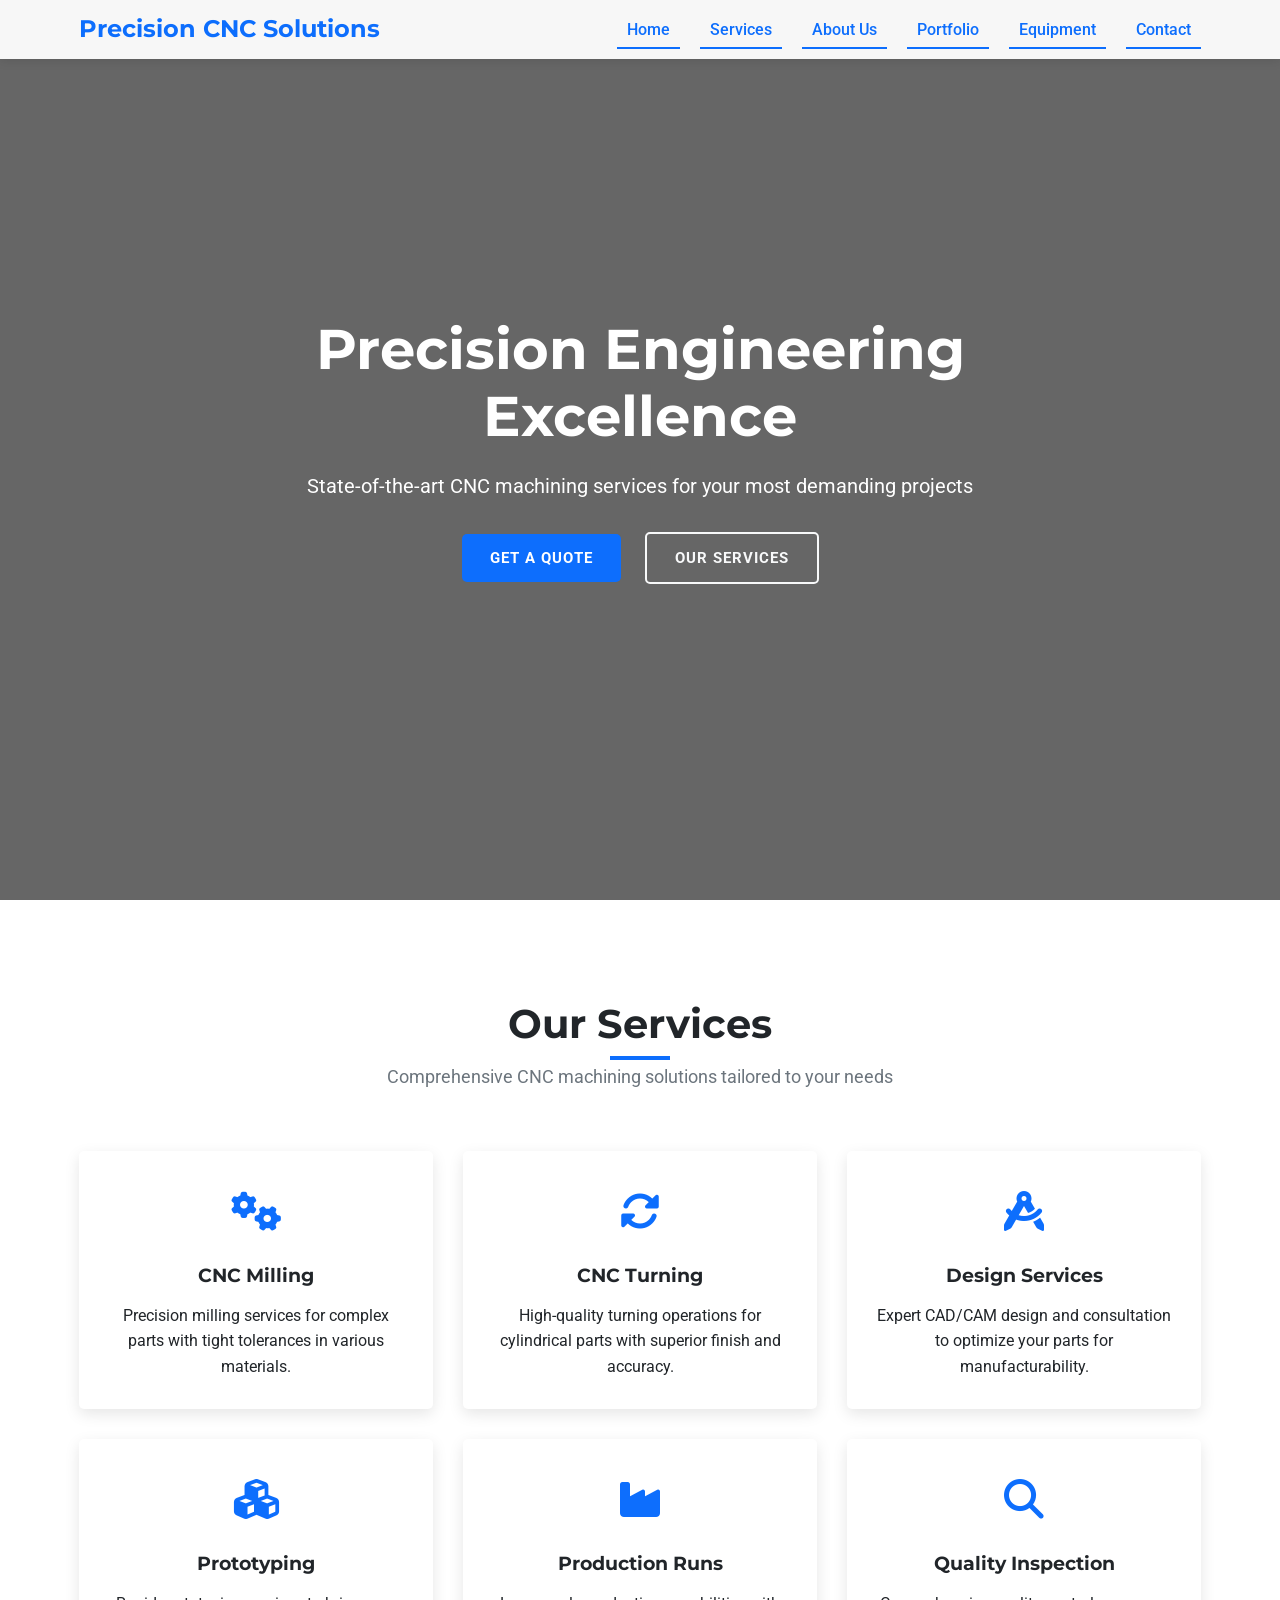
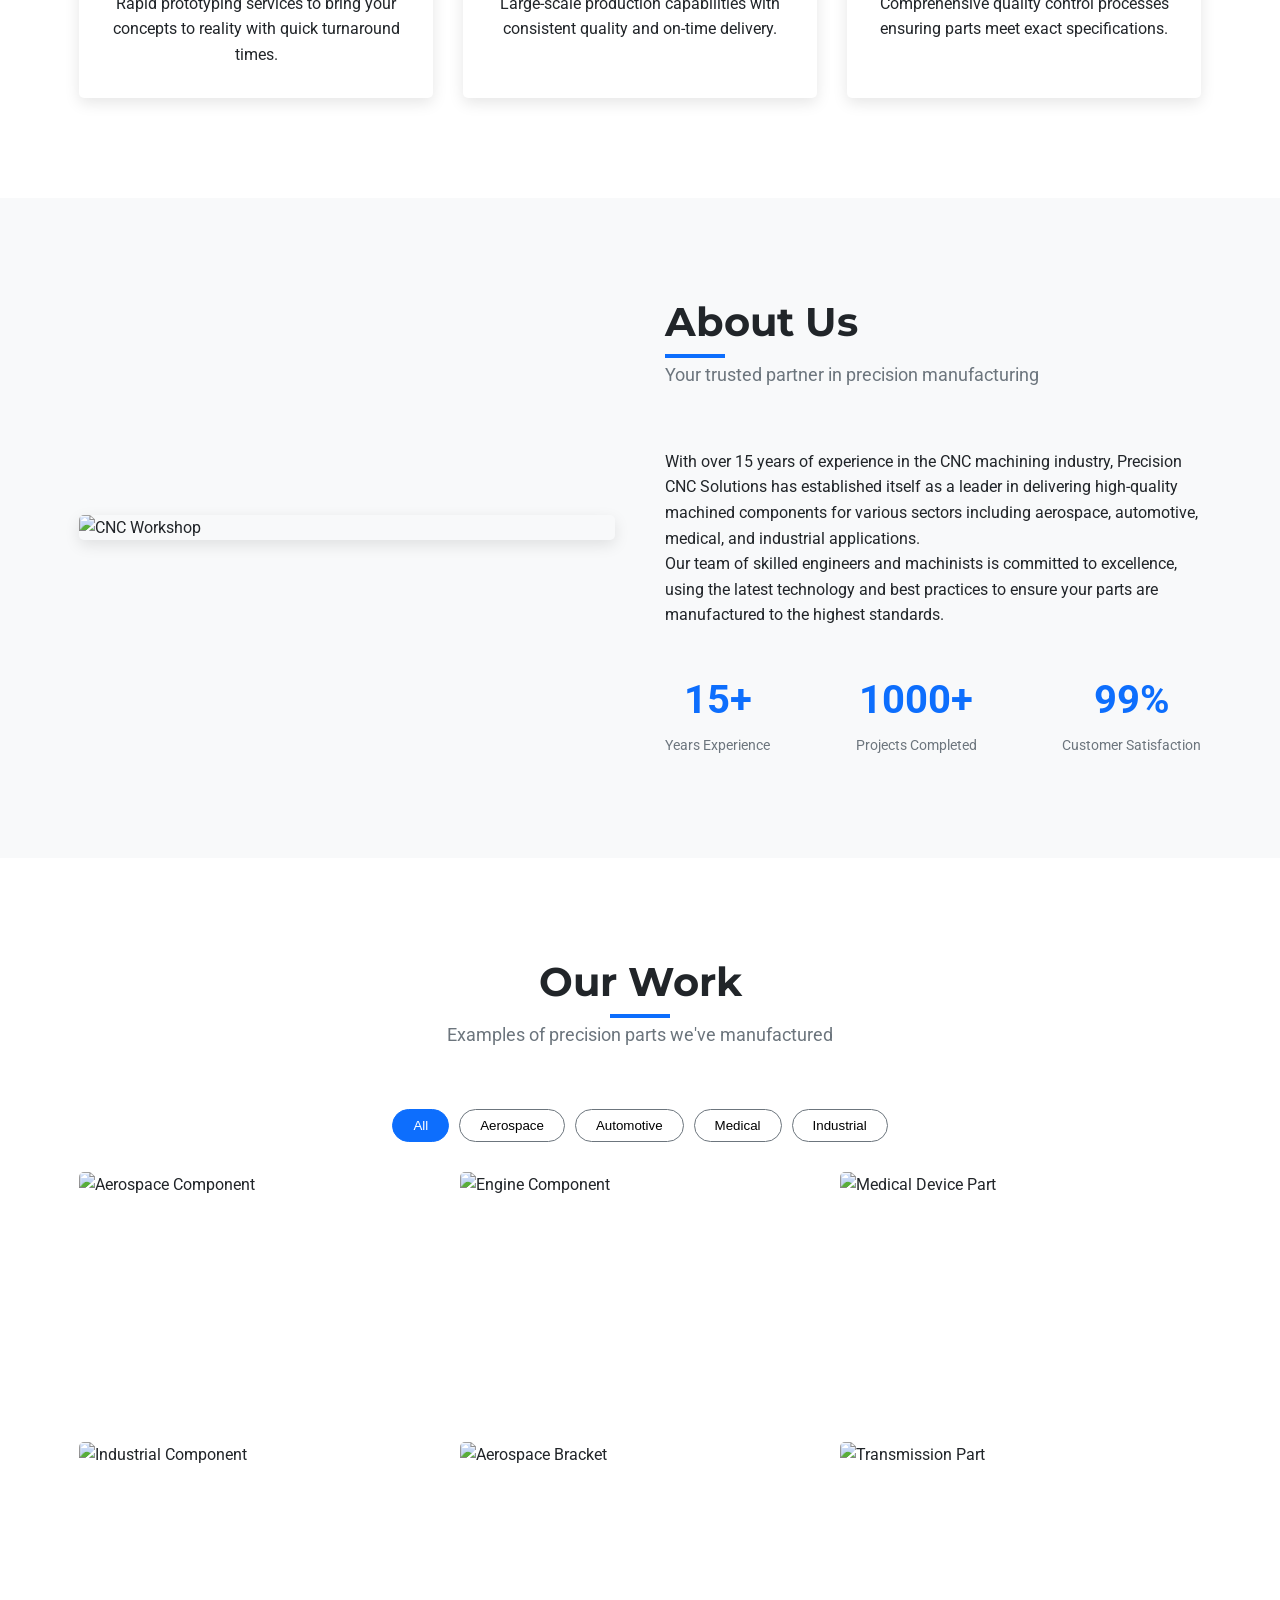
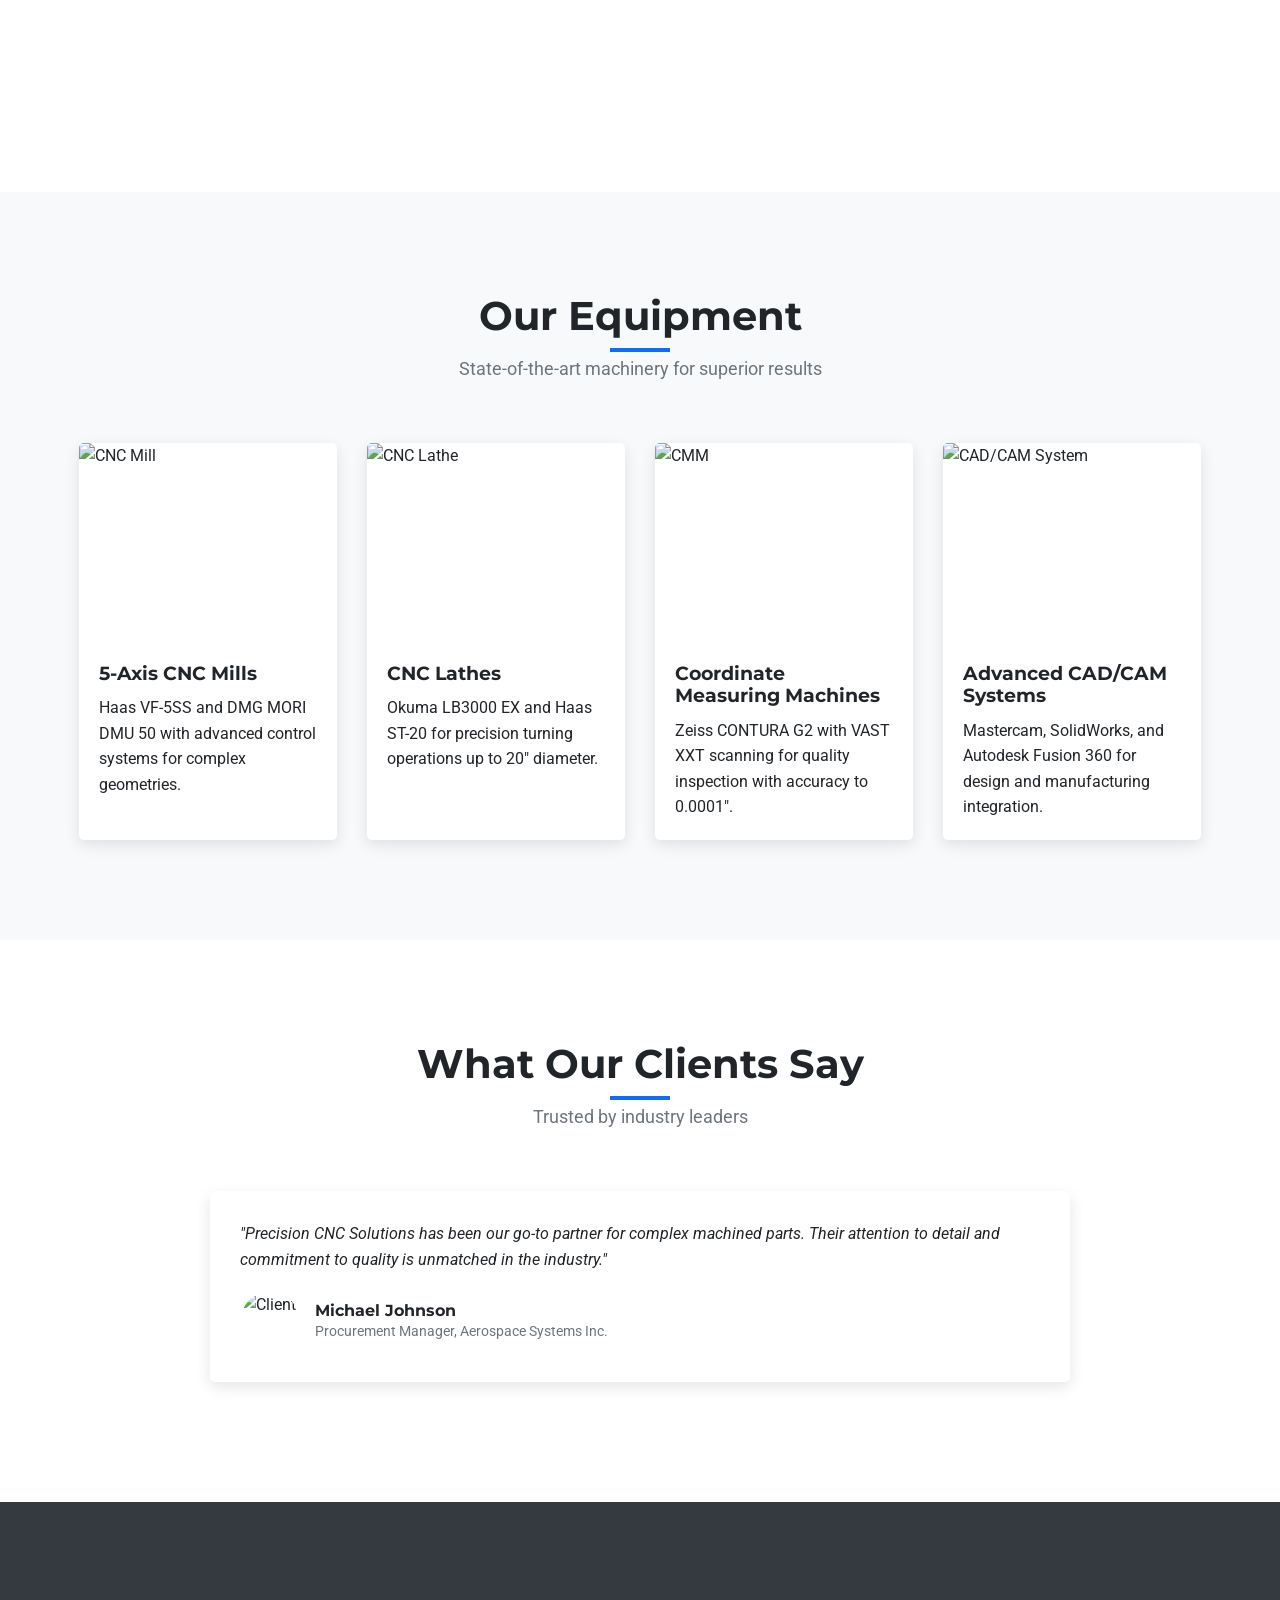
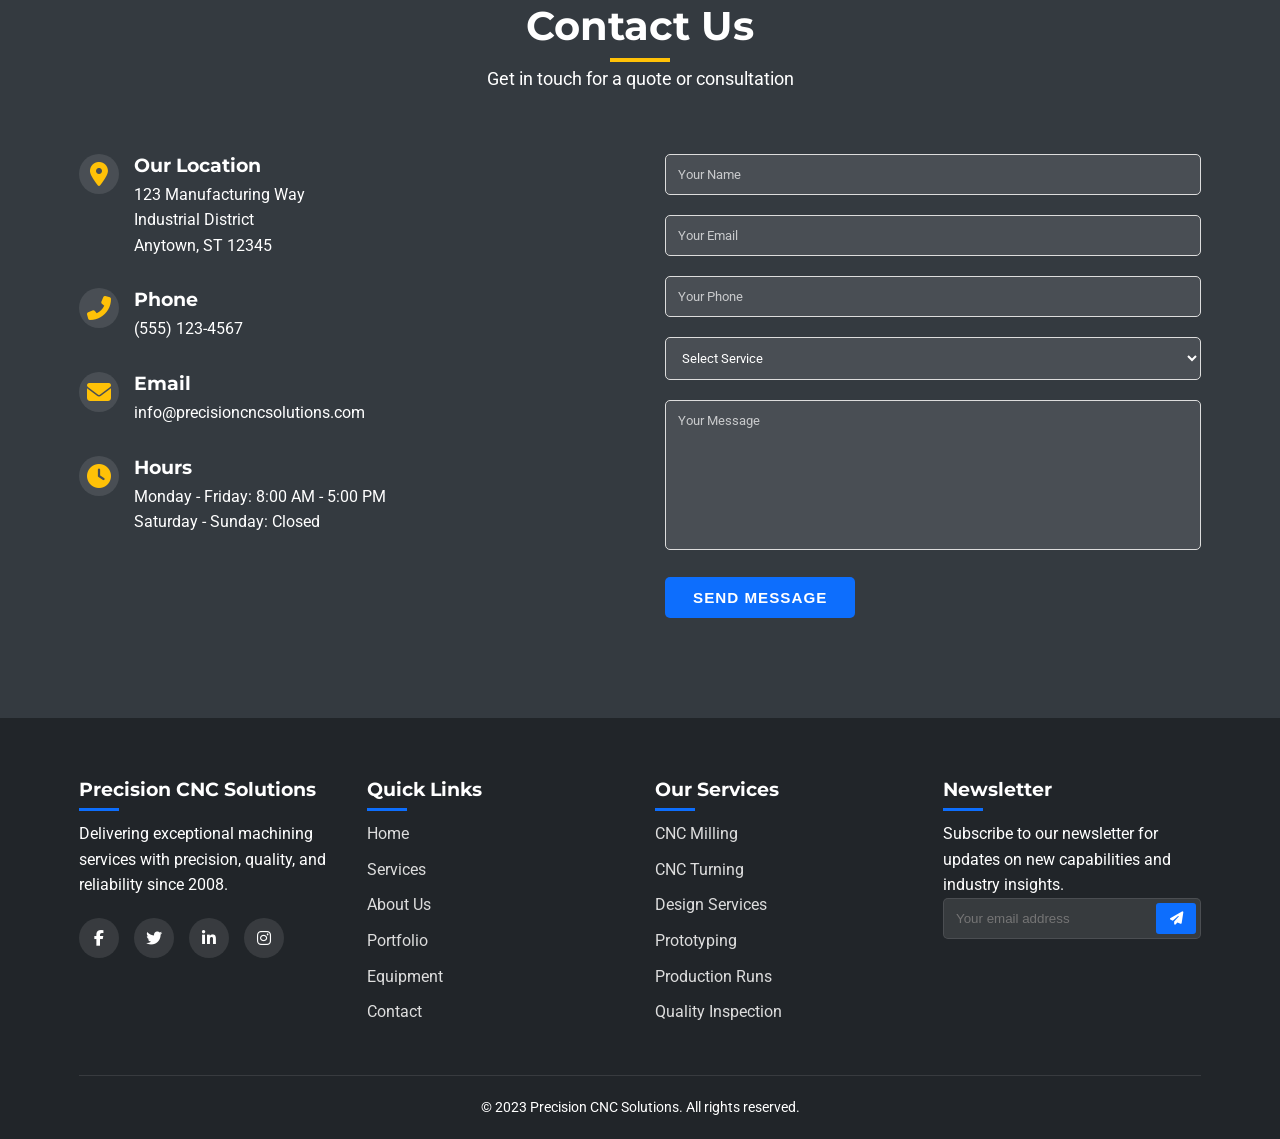
==== sites/cnc-solutions/index.html @ ae2dec77 "Initial setup with multi-site structure for GitHub Pages" ====
<!DOCTYPE html>
<html lang="en">
<head>
    <meta charset="UTF-8">
    <meta name="viewport" content="width=device-width, initial-scale=1.0">
    <meta name="description" content="Professional CNC Machining Services - Precision engineering solutions for all your manufacturing needs">
    <title>Precision CNC Solutions</title>
    <link rel="stylesheet" href="css/styles.css">
    <link rel="stylesheet" href="https://cdnjs.cloudflare.com/ajax/libs/font-awesome/6.4.0/css/all.min.css">
    <link rel="preconnect" href="https://fonts.googleapis.com">
    <link rel="preconnect" href="https://fonts.gstatic.com" crossorigin>
    <link href="https://fonts.googleapis.com/css2?family=Roboto:wght@300;400;700&family=Montserrat:wght@400;600;700&display=swap" rel="stylesheet">
</head>
<body>
    <header>
        <nav class="navbar">
            <div class="container">
                <div class="logo">
                    <h1>Precision CNC Solutions</h1>
                </div>
                <div class="nav-links" id="navLinks">
                    <i class="fas fa-times" id="menuClose"></i>
                    <ul>
                        <li><a href="#home" class="active">Home</a></li>
                        <li><a href="#services">Services</a></li>
                        <li><a href="#about">About Us</a></li>
                        <li><a href="#portfolio">Portfolio</a></li>
                        <li><a href="#equipment">Equipment</a></li>
                        <li><a href="#contact">Contact</a></li>
                    </ul>
                </div>
                <i class="fas fa-bars" id="menuOpen"></i>
            </div>
        </nav>

        <div class="hero" id="home">
            <div class="container">
                <div class="hero-content">
                    <h1>Precision Engineering Excellence</h1>
                    <p>State-of-the-art CNC machining services for your most demanding projects</p>
                    <a href="#contact" class="btn btn-primary">Get a Quote</a>
                    <a href="#services" class="btn btn-secondary">Our Services</a>
                </div>
            </div>
        </div>
    </header>

    <section class="services section-padding" id="services">
        <div class="container">
            <div class="section-header">
                <h2>Our Services</h2>
                <p>Comprehensive CNC machining solutions tailored to your needs</p>
            </div>
            <div class="services-grid">
                <div class="service-card">
                    <div class="service-icon">
                        <i class="fas fa-cogs"></i>
                    </div>
                    <h3>CNC Milling</h3>
                    <p>Precision milling services for complex parts with tight tolerances in various materials.</p>
                </div>
                <div class="service-card">
                    <div class="service-icon">
                        <i class="fas fa-sync-alt"></i>
                    </div>
                    <h3>CNC Turning</h3>
                    <p>High-quality turning operations for cylindrical parts with superior finish and accuracy.</p>
                </div>
                <div class="service-card">
                    <div class="service-icon">
                        <i class="fas fa-drafting-compass"></i>
                    </div>
                    <h3>Design Services</h3>
                    <p>Expert CAD/CAM design and consultation to optimize your parts for manufacturability.</p>
                </div>
                <div class="service-card">
                    <div class="service-icon">
                        <i class="fas fa-cubes"></i>
                    </div>
                    <h3>Prototyping</h3>
                    <p>Rapid prototyping services to bring your concepts to reality with quick turnaround times.</p>
                </div>
                <div class="service-card">
                    <div class="service-icon">
                        <i class="fas fa-industry"></i>
                    </div>
                    <h3>Production Runs</h3>
                    <p>Large-scale production capabilities with consistent quality and on-time delivery.</p>
                </div>
                <div class="service-card">
                    <div class="service-icon">
                        <i class="fas fa-search"></i>
                    </div>
                    <h3>Quality Inspection</h3>
                    <p>Comprehensive quality control processes ensuring parts meet exact specifications.</p>
                </div>
            </div>
        </div>
    </section>

    <section class="about section-padding bg-light" id="about">
        <div class="container">
            <div class="about-grid">
                <div class="about-image">
                    <img src="images/workshop.jpg" alt="CNC Workshop" class="img-fluid">
                </div>
                <div class="about-content">
                    <div class="section-header text-left">
                        <h2>About Us</h2>
                        <p>Your trusted partner in precision manufacturing</p>
                    </div>
                    <p>With over 15 years of experience in the CNC machining industry, Precision CNC Solutions has established itself as a leader in delivering high-quality machined components for various sectors including aerospace, automotive, medical, and industrial applications.</p>
                    <p>Our team of skilled engineers and machinists is committed to excellence, using the latest technology and best practices to ensure your parts are manufactured to the highest standards.</p>
                    <div class="stats-container">
                        <div class="stat-item">
                            <span class="stat-number">15+</span>
                            <span class="stat-text">Years Experience</span>
                        </div>
                        <div class="stat-item">
                            <span class="stat-number">1000+</span>
                            <span class="stat-text">Projects Completed</span>
                        </div>
                        <div class="stat-item">
                            <span class="stat-number">99%</span>
                            <span class="stat-text">Customer Satisfaction</span>
                        </div>
                    </div>
                </div>
            </div>
        </div>
    </section>

    <section class="portfolio section-padding" id="portfolio">
        <div class="container">
            <div class="section-header">
                <h2>Our Work</h2>
                <p>Examples of precision parts we've manufactured</p>
            </div>
            <div class="portfolio-filter">
                <button class="filter-btn active" data-filter="all">All</button>
                <button class="filter-btn" data-filter="aerospace">Aerospace</button>
                <button class="filter-btn" data-filter="automotive">Automotive</button>
                <button class="filter-btn" data-filter="medical">Medical</button>
                <button class="filter-btn" data-filter="industrial">Industrial</button>
            </div>
            <div class="portfolio-grid">
                <div class="portfolio-item aerospace">
                    <img src="images/portfolio/aerospace1.jpg" alt="Aerospace Component">
                    <div class="portfolio-overlay">
                        <h3>Aerospace Component</h3>
                        <p>Titanium alloy with precision tolerances of �0.001"</p>
                    </div>
                </div>
                <div class="portfolio-item automotive">
                    <img src="images/portfolio/automotive1.jpg" alt="Engine Component">
                    <div class="portfolio-overlay">
                        <h3>Engine Component</h3>
                        <p>High-strength aluminum for performance applications</p>
                    </div>
                </div>
                <div class="portfolio-item medical">
                    <img src="images/portfolio/medical1.jpg" alt="Medical Device Part">
                    <div class="portfolio-overlay">
                        <h3>Medical Device Component</h3>
                        <p>Surgical-grade stainless steel with complex features</p>
                    </div>
                </div>
                <div class="portfolio-item industrial">
                    <img src="images/portfolio/industrial1.jpg" alt="Industrial Component">
                    <div class="portfolio-overlay">
                        <h3>Industrial Machine Part</h3>
                        <p>Heavy-duty steel component for manufacturing equipment</p>
                    </div>
                </div>
                <div class="portfolio-item aerospace">
                    <img src="images/portfolio/aerospace2.jpg" alt="Aerospace Bracket">
                    <div class="portfolio-overlay">
                        <h3>Aerospace Mounting Bracket</h3>
                        <p>Lightweight yet strong aluminum alloy structure</p>
                    </div>
                </div>
                <div class="portfolio-item automotive">
                    <img src="images/portfolio/automotive2.jpg" alt="Transmission Part">
                    <div class="portfolio-overlay">
                        <h3>Transmission Component</h3>
                        <p>Precision-machined gear for high-performance vehicles</p>
                    </div>
                </div>
            </div>
        </div>
    </section>

    <section class="equipment section-padding bg-light" id="equipment">
        <div class="container">
            <div class="section-header">
                <h2>Our Equipment</h2>
                <p>State-of-the-art machinery for superior results</p>
            </div>
            <div class="equipment-grid">
                <div class="equipment-card">
                    <img src="images/equipment/mill.jpg" alt="CNC Mill">
                    <h3>5-Axis CNC Mills</h3>
                    <p>Haas VF-5SS and DMG MORI DMU 50 with advanced control systems for complex geometries.</p>
                </div>
                <div class="equipment-card">
                    <img src="images/equipment/lathe.jpg" alt="CNC Lathe">
                    <h3>CNC Lathes</h3>
                    <p>Okuma LB3000 EX and Haas ST-20 for precision turning operations up to 20" diameter.</p>
                </div>
                <div class="equipment-card">
                    <img src="images/equipment/cmm.jpg" alt="CMM">
                    <h3>Coordinate Measuring Machines</h3>
                    <p>Zeiss CONTURA G2 with VAST XXT scanning for quality inspection with accuracy to 0.0001".</p>
                </div>
                <div class="equipment-card">
                    <img src="images/equipment/cadcam.jpg" alt="CAD/CAM System">
                    <h3>Advanced CAD/CAM Systems</h3>
                    <p>Mastercam, SolidWorks, and Autodesk Fusion 360 for design and manufacturing integration.</p>
                </div>
            </div>
        </div>
    </section>

    <section class="testimonials section-padding" id="testimonials">
        <div class="container">
            <div class="section-header">
                <h2>What Our Clients Say</h2>
                <p>Trusted by industry leaders</p>
            </div>
            <div class="testimonials-slider">
                <div class="testimonial">
                    <div class="testimonial-content">
                        <p>"Precision CNC Solutions has been our go-to partner for complex machined parts. Their attention to detail and commitment to quality is unmatched in the industry."</p>
                    </div>
                    <div class="testimonial-meta">
                        <img src="images/testimonials/client1.jpg" alt="Client">
                        <div>
                            <h4>Michael Johnson</h4>
                            <p>Procurement Manager, Aerospace Systems Inc.</p>
                        </div>
                    </div>
                </div>
                <div class="testimonial">
                    <div class="testimonial-content">
                        <p>"We've worked with many CNC shops, but none have matched the precision and consistency that we get from this team. Their ability to meet tight deadlines without sacrificing quality is impressive."</p>
                    </div>
                    <div class="testimonial-meta">
                        <img src="images/testimonials/client2.jpg" alt="Client">
                        <div>
                            <h4>Sarah Thompson</h4>
                            <p>Engineering Director, Medical Innovations LLC</p>
                        </div>
                    </div>
                </div>
                <div class="testimonial">
                    <div class="testimonial-content">
                        <p>"From prototyping to production, their expertise has been invaluable to our product development process. Their engineering suggestions have saved us time and money."</p>
                    </div>
                    <div class="testimonial-meta">
                        <img src="images/testimonials/client3.jpg" alt="Client">
                        <div>
                            <h4>David Chen</h4>
                            <p>Product Development Manager, Automotive Excellence</p>
                        </div>
                    </div>
                </div>
            </div>
        </div>
    </section>

    <section class="contact section-padding bg-dark" id="contact">
        <div class="container">
            <div class="section-header light">
                <h2>Contact Us</h2>
                <p>Get in touch for a quote or consultation</p>
            </div>
            <div class="contact-grid">
                <div class="contact-info">
                    <div class="contact-card">
                        <div class="contact-icon">
                            <i class="fas fa-map-marker-alt"></i>
                        </div>
                        <div class="contact-details">
                            <h3>Our Location</h3>
                            <p>123 Manufacturing Way<br>Industrial District<br>Anytown, ST 12345</p>
                        </div>
                    </div>
                    <div class="contact-card">
                        <div class="contact-icon">
                            <i class="fas fa-phone-alt"></i>
                        </div>
                        <div class="contact-details">
                            <h3>Phone</h3>
                            <p>(555) 123-4567</p>
                        </div>
                    </div>
                    <div class="contact-card">
                        <div class="contact-icon">
                            <i class="fas fa-envelope"></i>
                        </div>
                        <div class="contact-details">
                            <h3>Email</h3>
                            <p>info@precisioncncsolutions.com</p>
                        </div>
                    </div>
                    <div class="contact-card">
                        <div class="contact-icon">
                            <i class="fas fa-clock"></i>
                        </div>
                        <div class="contact-details">
                            <h3>Hours</h3>
                            <p>Monday - Friday: 8:00 AM - 5:00 PM<br>Saturday - Sunday: Closed</p>
                        </div>
                    </div>
                </div>
                <div class="contact-form">
                    <form id="contactForm" action="#" method="POST">
                        <div class="form-group">
                            <input type="text" id="name" name="name" placeholder="Your Name" required>
                        </div>
                        <div class="form-group">
                            <input type="email" id="email" name="email" placeholder="Your Email" required>
                        </div>
                        <div class="form-group">
                            <input type="tel" id="phone" name="phone" placeholder="Your Phone">
                        </div>
                        <div class="form-group">
                            <select id="service" name="service">
                                <option value="" disabled selected>Select Service</option>
                                <option value="milling">CNC Milling</option>
                                <option value="turning">CNC Turning</option>
                                <option value="design">Design Services</option>
                                <option value="prototyping">Prototyping</option>
                                <option value="production">Production Runs</option>
                                <option value="other">Other</option>
                            </select>
                        </div>
                        <div class="form-group">
                            <textarea id="message" name="message" placeholder="Your Message" required></textarea>
                        </div>
                        <button type="submit" class="btn btn-primary">Send Message</button>
                    </form>
                </div>
            </div>
        </div>
    </section>

    <footer>
        <div class="container">
            <div class="footer-grid">
                <div class="footer-about">
                    <h3>Precision CNC Solutions</h3>
                    <p>Delivering exceptional machining services with precision, quality, and reliability since 2008.</p>
                    <div class="social-links">
                        <a href="#"><i class="fab fa-facebook-f"></i></a>
                        <a href="#"><i class="fab fa-twitter"></i></a>
                        <a href="#"><i class="fab fa-linkedin-in"></i></a>
                        <a href="#"><i class="fab fa-instagram"></i></a>
                    </div>
                </div>
                <div class="footer-links">
                    <h3>Quick Links</h3>
                    <ul>
                        <li><a href="#home">Home</a></li>
                        <li><a href="#services">Services</a></li>
                        <li><a href="#about">About Us</a></li>
                        <li><a href="#portfolio">Portfolio</a></li>
                        <li><a href="#equipment">Equipment</a></li>
                        <li><a href="#contact">Contact</a></li>
                    </ul>
                </div>
                <div class="footer-services">
                    <h3>Our Services</h3>
                    <ul>
                        <li><a href="#services">CNC Milling</a></li>
                        <li><a href="#services">CNC Turning</a></li>
                        <li><a href="#services">Design Services</a></li>
                        <li><a href="#services">Prototyping</a></li>
                        <li><a href="#services">Production Runs</a></li>
                        <li><a href="#services">Quality Inspection</a></li>
                    </ul>
                </div>
                <div class="footer-newsletter">
                    <h3>Newsletter</h3>
                    <p>Subscribe to our newsletter for updates on new capabilities and industry insights.</p>
                    <form class="newsletter-form">
                        <input type="email" placeholder="Your email address" required>
                        <button type="submit"><i class="fas fa-paper-plane"></i></button>
                    </form>
                </div>
            </div>
            <div class="copyright">
                <p>&copy; 2023 Precision CNC Solutions. All rights reserved.</p>
            </div>
        </div>
    </footer>

    <a href="#home" class="back-to-top"><i class="fas fa-arrow-up"></i></a>

    <script src="js/script.js"></script>
</body>
</html>
---- sites/cnc-solutions/css/styles.css ----
/* Global Styles */
:root {
    --primary-color: #0d6efd;
    --secondary-color: #343a40;
    --accent-color: #ffc107;
    --light-color: #f8f9fa;
    --dark-color: #212529;
    --gray-color: #6c757d;
    --body-font: 'Roboto', sans-serif;
    --heading-font: 'Montserrat', sans-serif;
    --transition: all 0.3s ease;
}

* {
    margin: 0;
    padding: 0;
    box-sizing: border-box;
}

html {
    scroll-behavior: smooth;
    scroll-padding-top: 70px;
}

body {
    font-family: var(--body-font);
    line-height: 1.6;
    color: var(--dark-color);
}

h1, h2, h3, h4, h5, h6 {
    font-family: var(--heading-font);
    line-height: 1.2;
    font-weight: 700;
}

a {
    text-decoration: none;
    color: var(--primary-color);
    transition: var(--transition);
}

a:hover {
    color: #0a58ca;
}

img {
    max-width: 100%;
    height: auto;
    display: block;
}

ul {
    list-style: none;
}

.container {
    width: 90%;
    max-width: 1200px;
    margin: 0 auto;
    padding: 0 15px;
}

.section-padding {
    padding: 100px 0;
}

.section-header {
    text-align: center;
    margin-bottom: 60px;
}

.section-header h2 {
    font-size: 2.5rem;
    margin-bottom: 15px;
    position: relative;
    display: inline-block;
}

.section-header h2:after {
    content: '';
    position: absolute;
    width: 60px;
    height: 4px;
    background: var(--primary-color);
    bottom: -12px;
    left: 50%;
    transform: translateX(-50%);
}

.section-header p {
    font-size: 1.1rem;
    color: var(--gray-color);
}

.text-left {
    text-align: left;
}

.text-left h2:after {
    left: 0;
    transform: none;
}

.bg-light {
    background-color: var(--light-color);
}

.bg-dark {
    background-color: var(--secondary-color);
    color: white;
}

.light h2, .light p {
    color: white;
}

.light h2:after {
    background: var(--accent-color);
}

.btn {
    display: inline-block;
    padding: 12px 28px;
    border-radius: 5px;
    text-transform: uppercase;
    font-weight: 700;
    letter-spacing: 1px;
    transition: var(--transition);
    cursor: pointer;
    border: none;
    font-size: 0.95rem;
}

.btn-primary {
    background-color: var(--primary-color);
    color: white;
}

.btn-primary:hover {
    background-color: #0a58ca;
    color: white;
}

.btn-secondary {
    background-color: transparent;
    border: 2px solid var(--light-color);
    color: var(--light-color);
}

.btn-secondary:hover {
    background-color: var(--light-color);
    color: var(--primary-color);
}

/* Navigation */
.navbar {
    position: fixed;
    top: 0;
    left: 0;
    width: 100%;
    background-color: rgba(255, 255, 255, 0.95);
    padding: 15px 0;
    z-index: 1000;
    box-shadow: 0 2px 10px rgba(0, 0, 0, 0.1);
    transition: var(--transition);
}

.navbar.scrolled {
    padding: 10px 0;
}

.navbar .container {
    display: flex;
    justify-content: space-between;
    align-items: center;
}

.logo h1 {
    font-size: 1.5rem;
    margin: 0;
    color: var(--primary-color);
}

.nav-links ul {
    display: flex;
    gap: 20px;
}

.nav-links a {
    color: var(--secondary-color);
    font-weight: 500;
    padding: 10px;
    position: relative;
}

.nav-links a:after {
    content: '';
    position: absolute;
    width: 0;
    height: 2px;
    background: var(--primary-color);
    bottom: 0;
    left: 0;
    transition: var(--transition);
}

.nav-links a:hover:after,
.nav-links a.active:after {
    width: 100%;
}

.nav-links a:hover,
.nav-links a.active {
    color: var(--primary-color);
}

#menuOpen, #menuClose {
    display: none;
    font-size: 1.5rem;
    cursor: pointer;
    color: var(--secondary-color);
}

/* Hero Section */
.hero {
    background-image: linear-gradient(rgba(0, 0, 0, 0.6), rgba(0, 0, 0, 0.6)), url('../images/hero-bg.jpg');
    background-size: cover;
    background-position: center;
    height: 100vh;
    display: flex;
    align-items: center;
    color: white;
    margin-top: 0;
}

.hero-content {
    text-align: center;
    max-width: 800px;
    margin: 0 auto;
    padding: 20px;
}

.hero-content h1 {
    font-size: 3.5rem;
    margin-bottom: 20px;
    animation: fadeInDown 1s ease;
}

.hero-content p {
    font-size: 1.25rem;
    margin-bottom: 30px;
    animation: fadeInUp 1s ease 0.2s;
    animation-fill-mode: both;
}

.hero-content .btn {
    margin: 0 10px;
    animation: fadeInUp 1s ease 0.4s;
    animation-fill-mode: both;
}

/* Services Section */
.services-grid {
    display: grid;
    grid-template-columns: repeat(auto-fit, minmax(300px, 1fr));
    gap: 30px;
}

.service-card {
    background: white;
    padding: 30px;
    border-radius: 5px;
    box-shadow: 0 5px 15px rgba(0, 0, 0, 0.1);
    text-align: center;
    transition: var(--transition);
}

.service-card:hover {
    transform: translateY(-10px);
    box-shadow: 0 10px 25px rgba(0, 0, 0, 0.2);
}

.service-icon {
    font-size: 2.5rem;
    color: var(--primary-color);
    margin-bottom: 20px;
}

.service-card h3 {
    margin-bottom: 15px;
}

/* About Section */
.about-grid {
    display: grid;
    grid-template-columns: repeat(2, 1fr);
    gap: 50px;
    align-items: center;
}

.about-image {
    border-radius: 5px;
    overflow: hidden;
    box-shadow: 0 5px 15px rgba(0, 0, 0, 0.1);
}

.stats-container {
    display: flex;
    justify-content: space-between;
    margin-top: 40px;
}

.stat-item {
    text-align: center;
}

.stat-number {
    display: block;
    font-size: 2.5rem;
    font-weight: 700;
    color: var(--primary-color);
}

.stat-text {
    font-size: 0.9rem;
    color: var(--gray-color);
}

/* Portfolio Section */
.portfolio-filter {
    display: flex;
    justify-content: center;
    flex-wrap: wrap;
    margin-bottom: 30px;
    gap: 10px;
}

.filter-btn {
    padding: 8px 20px;
    background: transparent;
    border: 1px solid var(--gray-color);
    border-radius: 30px;
    cursor: pointer;
    transition: var(--transition);
}

.filter-btn.active,
.filter-btn:hover {
    background: var(--primary-color);
    color: white;
    border-color: var(--primary-color);
}

.portfolio-grid {
    display: grid;
    grid-template-columns: repeat(auto-fit, minmax(300px, 1fr));
    gap: 20px;
}

.portfolio-item {
    position: relative;
    border-radius: 5px;
    overflow: hidden;
    height: 250px;
}

.portfolio-item img {
    width: 100%;
    height: 100%;
    object-fit: cover;
    transition: var(--transition);
}

.portfolio-overlay {
    position: absolute;
    top: 0;
    left: 0;
    width: 100%;
    height: 100%;
    background: rgba(13, 110, 253, 0.8);
    display: flex;
    flex-direction: column;
    justify-content: center;
    align-items: center;
    padding: 20px;
    color: white;
    text-align: center;
    opacity: 0;
    transition: var(--transition);
}

.portfolio-item:hover img {
    transform: scale(1.1);
}

.portfolio-item:hover .portfolio-overlay {
    opacity: 1;
}

/* Equipment Section */
.equipment-grid {
    display: grid;
    grid-template-columns: repeat(auto-fit, minmax(250px, 1fr));
    gap: 30px;
}

.equipment-card {
    background: white;
    border-radius: 5px;
    overflow: hidden;
    box-shadow: 0 5px 15px rgba(0, 0, 0, 0.1);
    transition: var(--transition);
}

.equipment-card:hover {
    transform: translateY(-10px);
    box-shadow: 0 10px 25px rgba(0, 0, 0, 0.2);
}

.equipment-card img {
    width: 100%;
    height: 200px;
    object-fit: cover;
}

.equipment-card h3 {
    padding: 20px 20px 10px;
}

.equipment-card p {
    padding: 0 20px 20px;
}

/* Testimonials Section */
.testimonials-slider {
    max-width: 900px;
    margin: 0 auto;
}

.testimonial {
    background: white;
    border-radius: 5px;
    padding: 30px;
    box-shadow: 0 5px 15px rgba(0, 0, 0, 0.1);
    margin: 20px;
}

.testimonial-content {
    font-style: italic;
    margin-bottom: 20px;
}

.testimonial-meta {
    display: flex;
    align-items: center;
}

.testimonial-meta img {
    width: 60px;
    height: 60px;
    border-radius: 50%;
    margin-right: 15px;
}

.testimonial-meta h4 {
    margin: 0;
}

.testimonial-meta p {
    font-size: 0.9rem;
    color: var(--gray-color);
}

/* Contact Section */
.contact-grid {
    display: grid;
    grid-template-columns: repeat(2, 1fr);
    gap: 50px;
}

.contact-card {
    display: flex;
    margin-bottom: 30px;
}

.contact-icon {
    font-size: 1.5rem;
    color: var(--accent-color);
    margin-right: 15px;
    min-width: 40px;
    height: 40px;
    background: rgba(255, 255, 255, 0.1);
    border-radius: 50%;
    display: flex;
    align-items: center;
    justify-content: center;
}

.contact-details h3 {
    margin-bottom: 5px;
    font-size: 1.2rem;
}

.form-group {
    margin-bottom: 20px;
}

.form-group input,
.form-group textarea,
.form-group select {
    width: 100%;
    padding: 12px;
    border: 1px solid #ddd;
    border-radius: 5px;
    font-family: var(--body-font);
    background-color: rgba(255, 255, 255, 0.1);
    color: white;
}

.form-group input::placeholder,
.form-group textarea::placeholder {
    color: rgba(255, 255, 255, 0.7);
}

.form-group textarea {
    height: 150px;
    resize: none;
}

/* Footer */
footer {
    background-color: var(--dark-color);
    color: #fff;
    padding: 60px 0 20px;
}

.footer-grid {
    display: grid;
    grid-template-columns: repeat(4, 1fr);
    gap: 30px;
}

.footer-about p {
    margin-top: 15px;
    margin-bottom: 20px;
}

.social-links {
    display: flex;
    gap: 15px;
}

.social-links a {
    display: flex;
    align-items: center;
    justify-content: center;
    width: 40px;
    height: 40px;
    background-color: rgba(255, 255, 255, 0.1);
    border-radius: 50%;
    color: white;
    transition: var(--transition);
}

.social-links a:hover {
    background-color: var(--primary-color);
    transform: translateY(-5px);
}

footer h3 {
    margin-bottom: 20px;
    font-size: 1.2rem;
    position: relative;
}

footer h3:after {
    content: '';
    position: absolute;
    width: 40px;
    height: 3px;
    background: var(--primary-color);
    bottom: -10px;
    left: 0;
}

footer ul li {
    margin-bottom: 10px;
}

footer ul li a {
    color: #ddd;
    transition: var(--transition);
}

footer ul li a:hover {
    color: var(--primary-color);
    padding-left: 5px;
}

.newsletter-form {
    position: relative;
}

.newsletter-form input {
    width: 100%;
    padding: 12px;
    border: 1px solid rgba(255, 255, 255, 0.1);
    background-color: rgba(255, 255, 255, 0.1);
    border-radius: 5px;
    color: white;
}

.newsletter-form button {
    position: absolute;
    right: 5px;
    top: 5px;
    background-color: var(--primary-color);
    color: white;
    border: none;
    border-radius: 3px;
    height: calc(100% - 10px);
    width: 40px;
    cursor: pointer;
}

.copyright {
    text-align: center;
    margin-top: 40px;
    padding-top: 20px;
    border-top: 1px solid rgba(255, 255, 255, 0.1);
    font-size: 0.9rem;
}

/* Back to Top Button */
.back-to-top {
    position: fixed;
    right: 20px;
    bottom: 20px;
    background-color: var(--primary-color);
    color: white;
    width: 40px;
    height: 40px;
    border-radius: 50%;
    display: flex;
    justify-content: center;
    align-items: center;
    opacity: 0;
    visibility: hidden;
    transition: var(--transition);
    z-index: 999;
}

.back-to-top.show {
    opacity: 1;
    visibility: visible;
}

/* Animations */
@keyframes fadeInDown {
    from {
        opacity: 0;
        transform: translateY(-20px);
    }
    to {
        opacity: 1;
        transform: translateY(0);
    }
}

@keyframes fadeInUp {
    from {
        opacity: 0;
        transform: translateY(20px);
    }
    to {
        opacity: 1;
        transform: translateY(0);
    }
}

/* Responsive Styles */
@media (max-width: 992px) {
    .about-grid,
    .contact-grid {
        grid-template-columns: 1fr;
    }
    
    .footer-grid {
        grid-template-columns: repeat(2, 1fr);
    }
    
    .section-padding {
        padding: 80px 0;
    }
}

@media (max-width: 768px) {
    .navbar .container {
        position: relative;
    }
    
    #menuOpen {
        display: block;
    }
    
    .nav-links {
        position: fixed;
        top: 0;
        right: -300px;
        width: 280px;
        height: 100vh;
        background-color: white;
        z-index: 1001;
        padding: 80px 20px 30px;
        box-shadow: -5px 0 10px rgba(0, 0, 0, 0.1);
        transition: var(--transition);
    }
    
    .nav-links.active {
        right: 0;
    }
    
    #menuClose {
        display: block;
        position: absolute;
        top: 20px;
        right: 20px;
    }
    
    .nav-links ul {
        flex-direction: column;
        gap: 10px;
    }
    
    .hero-content h1 {
        font-size: 2.5rem;
    }
    
    .hero-content p {
        font-size: 1.1rem;
    }
    
    .portfolio-filter {
        overflow-x: auto;
        padding-bottom: 10px;
        justify-content: flex-start;
    }
}

@media (max-width: 576px) {
    .section-padding {
        padding: 60px 0;
    }
    
    .section-header h2 {
        font-size: 2rem;
    }
    
    .footer-grid {
        grid-template-columns: 1fr;
    }
    
    .btn {
        padding: 10px 20px;
    }
    
    .hero-content .btn {
        display: block;
        margin: 10px auto;
        width: 80%;
    }
}
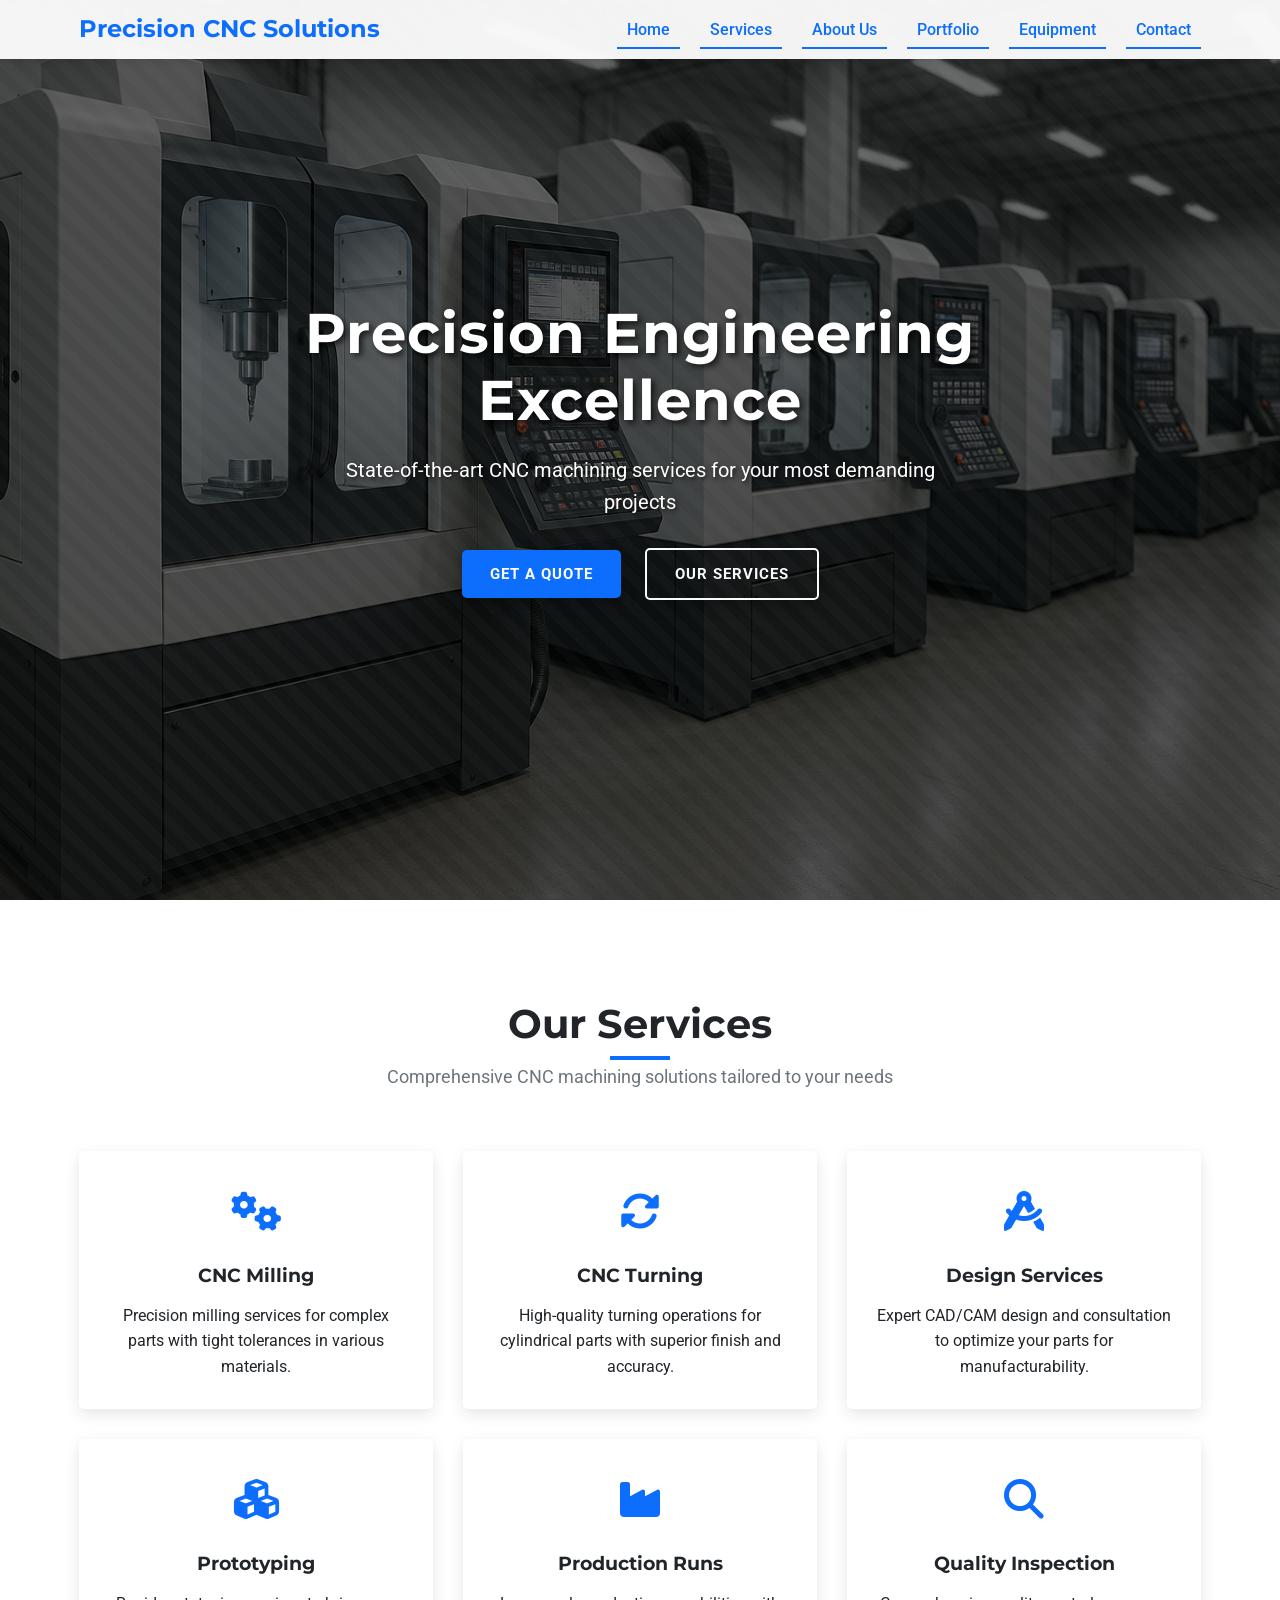
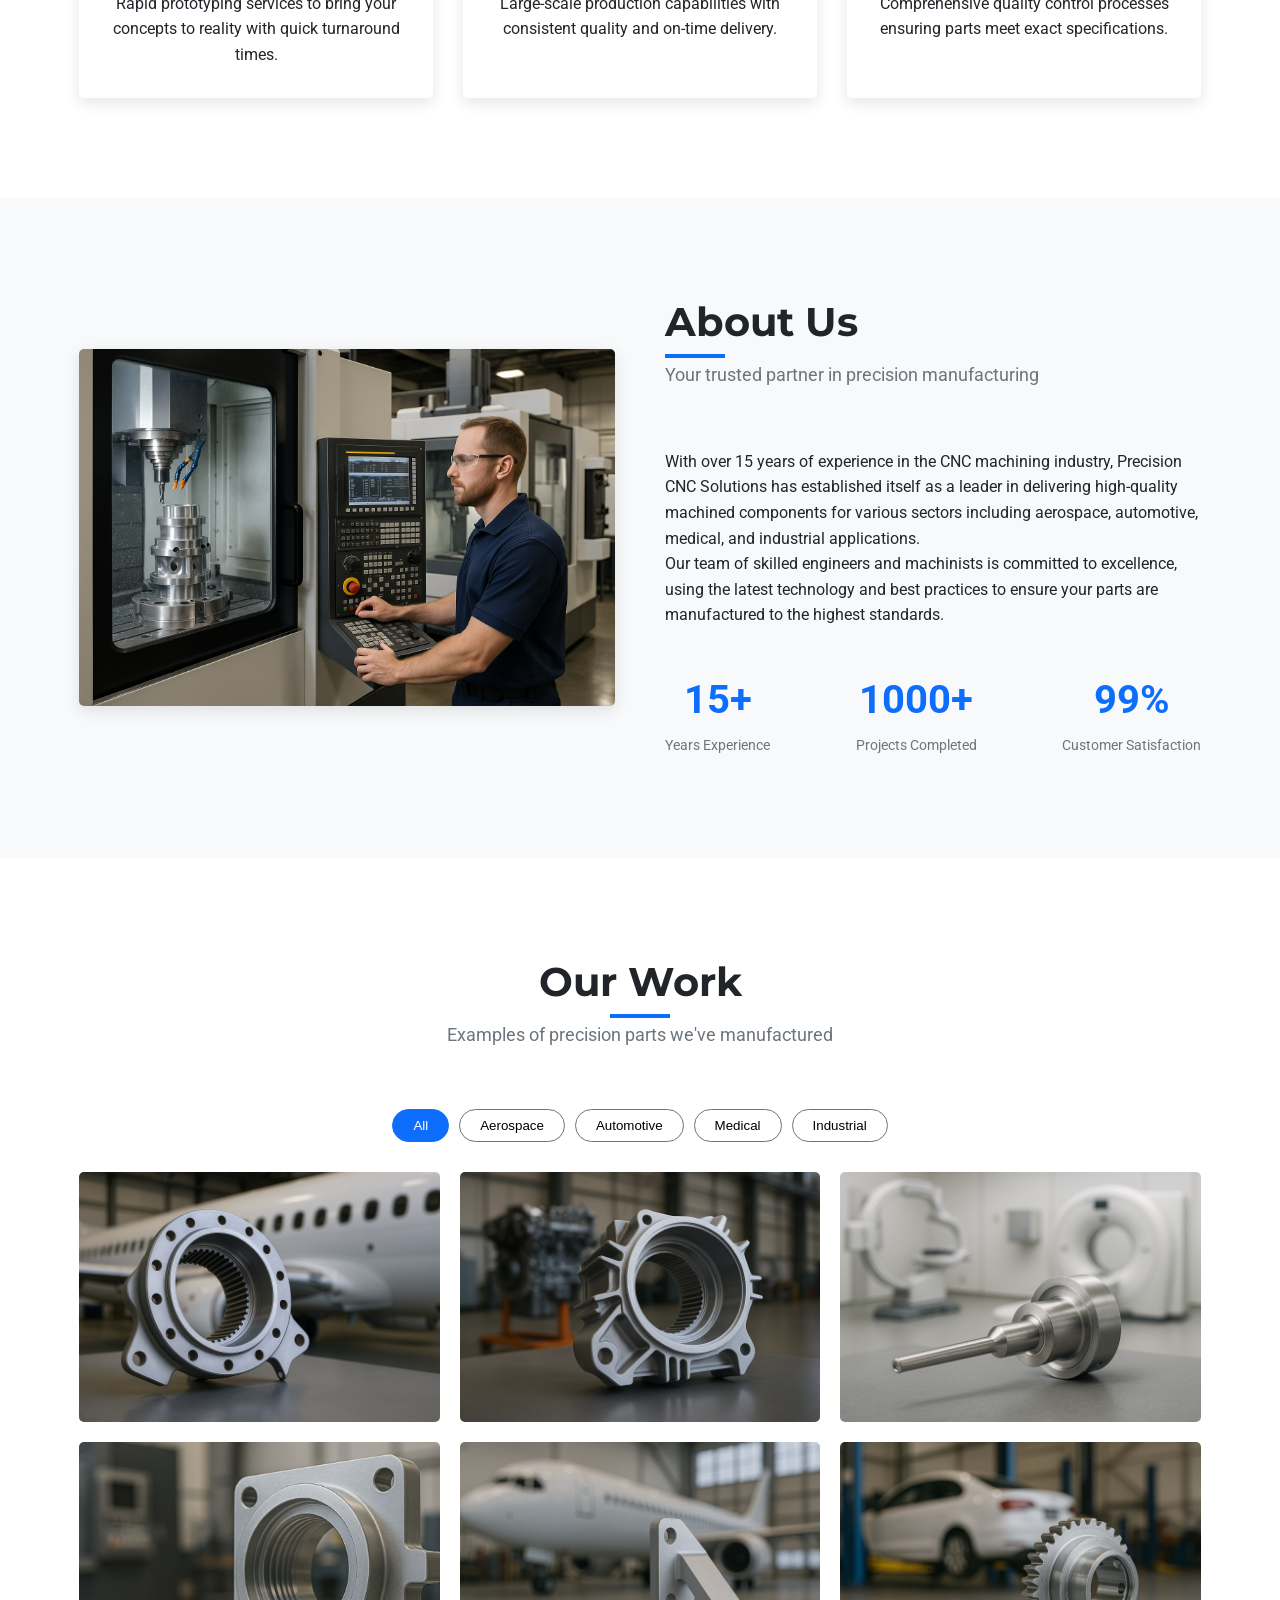
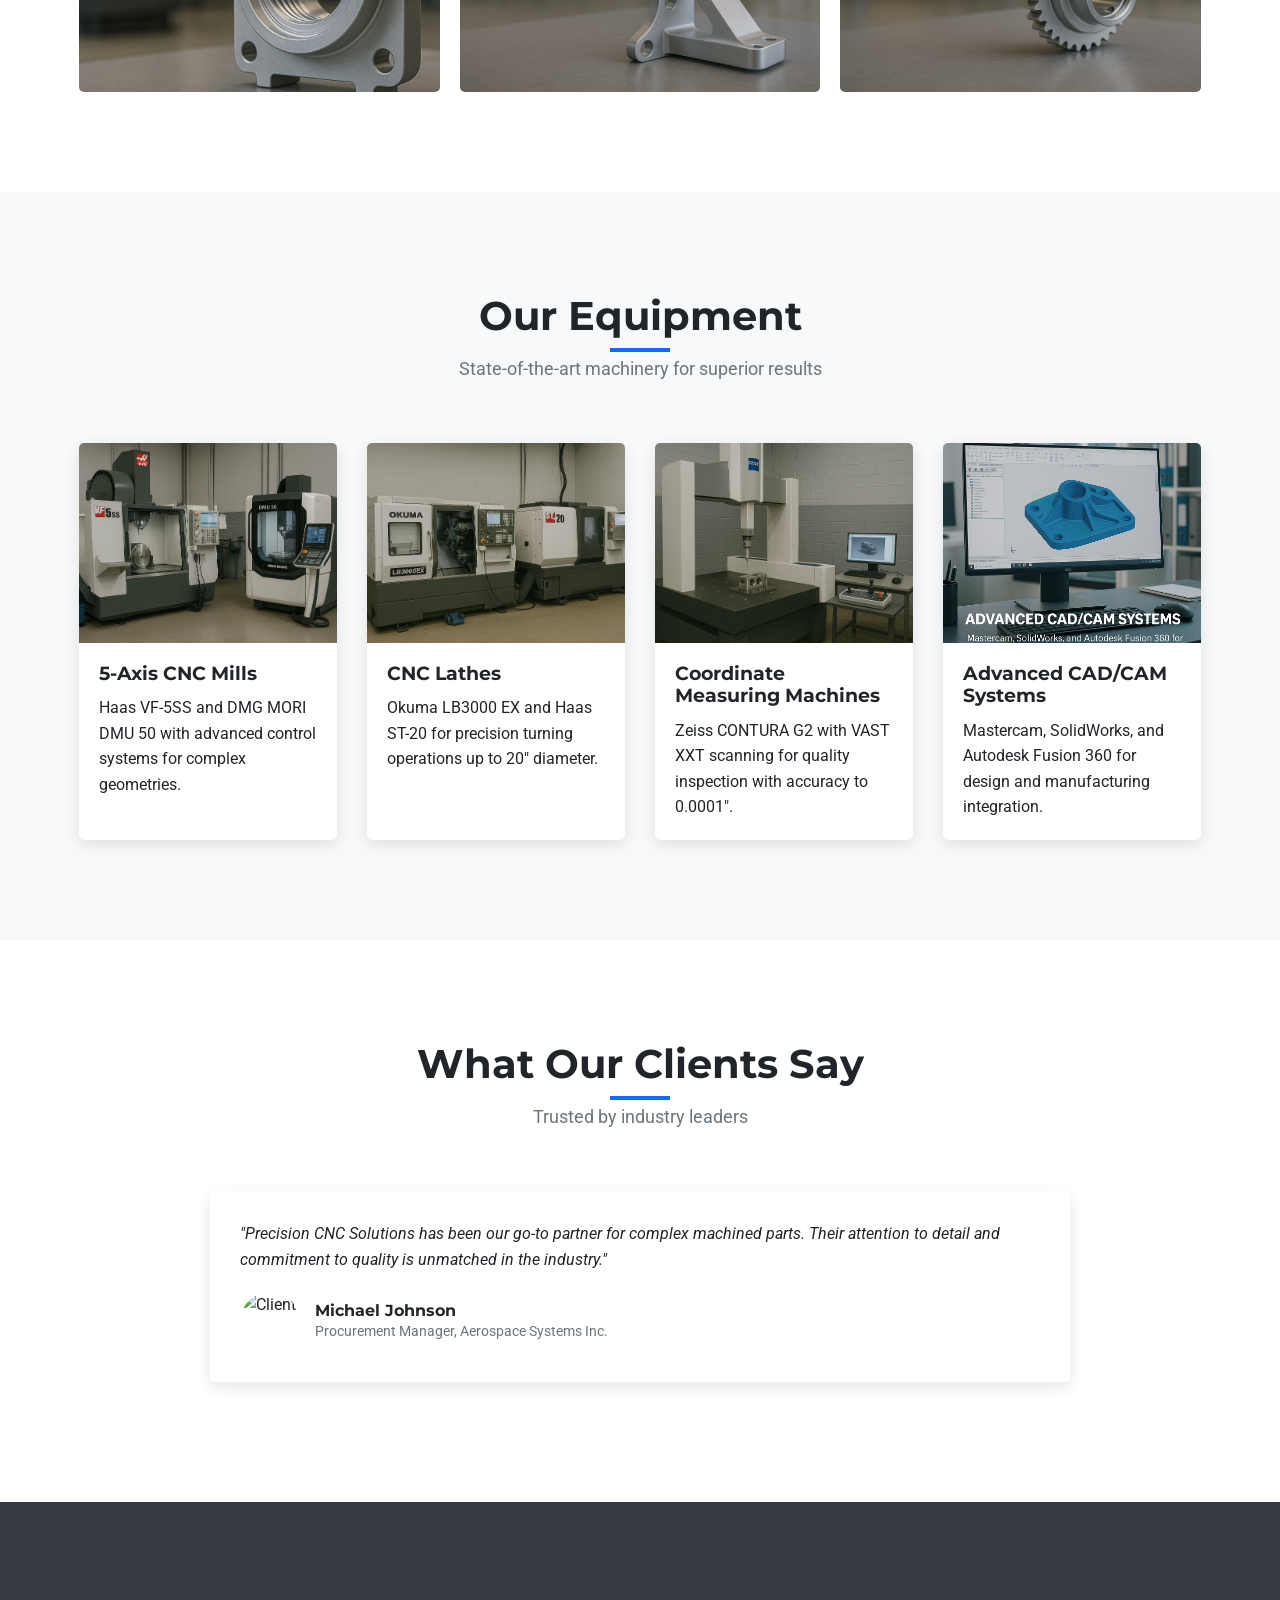
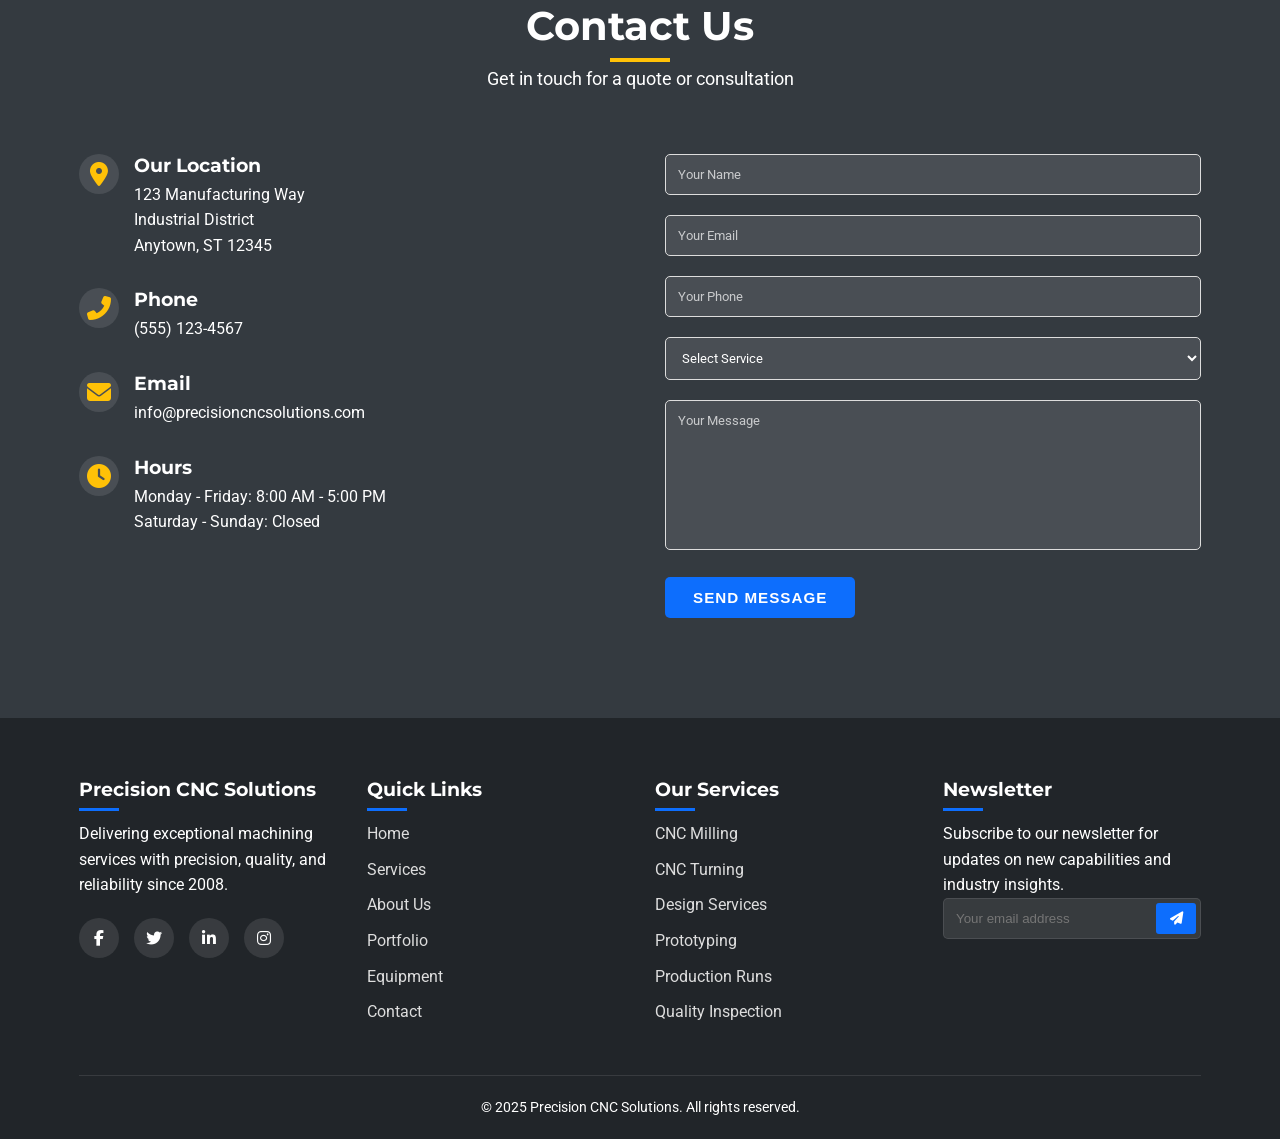
==== commit 4d0c9aca: "Adding images and updating the UI" ====
--- a/sites/cnc-solutions/index.html
+++ b/sites/cnc-solutions/index.html
@@ -102,7 +102,7 @@
         <div class="container">
             <div class="about-grid">
                 <div class="about-image">
-                    <img src="images/workshop.jpg" alt="CNC Workshop" class="img-fluid">
+                    <img src="images/workshop.png" alt="CNC Workshop" class="img-fluid">
                 </div>
                 <div class="about-content">
                     <div class="section-header text-left">
@@ -145,42 +145,42 @@
             </div>
             <div class="portfolio-grid">
                 <div class="portfolio-item aerospace">
-                    <img src="images/portfolio/aerospace1.jpg" alt="Aerospace Component">
+                    <img src="images/aerospace.png" alt="Aerospace Component">
                     <div class="portfolio-overlay">
                         <h3>Aerospace Component</h3>
                         <p>Titanium alloy with precision tolerances of �0.001"</p>
                     </div>
                 </div>
                 <div class="portfolio-item automotive">
-                    <img src="images/portfolio/automotive1.jpg" alt="Engine Component">
+                    <img src="images/automotive.png" alt="Engine Component">
                     <div class="portfolio-overlay">
                         <h3>Engine Component</h3>
                         <p>High-strength aluminum for performance applications</p>
                     </div>
                 </div>
                 <div class="portfolio-item medical">
-                    <img src="images/portfolio/medical1.jpg" alt="Medical Device Part">
+                    <img src="images/medical.png" alt="Medical Device Part">
                     <div class="portfolio-overlay">
                         <h3>Medical Device Component</h3>
                         <p>Surgical-grade stainless steel with complex features</p>
                     </div>
                 </div>
                 <div class="portfolio-item industrial">
-                    <img src="images/portfolio/industrial1.jpg" alt="Industrial Component">
+                    <img src="images/industrial.png" alt="Industrial Component">
                     <div class="portfolio-overlay">
                         <h3>Industrial Machine Part</h3>
                         <p>Heavy-duty steel component for manufacturing equipment</p>
                     </div>
                 </div>
                 <div class="portfolio-item aerospace">
-                    <img src="images/portfolio/aerospace2.jpg" alt="Aerospace Bracket">
+                    <img src="images/aerospace2.png" alt="Aerospace Bracket">
                     <div class="portfolio-overlay">
                         <h3>Aerospace Mounting Bracket</h3>
                         <p>Lightweight yet strong aluminum alloy structure</p>
                     </div>
                 </div>
                 <div class="portfolio-item automotive">
-                    <img src="images/portfolio/automotive2.jpg" alt="Transmission Part">
+                    <img src="images/automotive2.png" alt="Transmission Part">
                     <div class="portfolio-overlay">
                         <h3>Transmission Component</h3>
                         <p>Precision-machined gear for high-performance vehicles</p>
@@ -198,22 +198,22 @@
             </div>
             <div class="equipment-grid">
                 <div class="equipment-card">
-                    <img src="images/equipment/mill.jpg" alt="CNC Mill">
+                    <img src="images/mill.png" alt="CNC Mill">
                     <h3>5-Axis CNC Mills</h3>
                     <p>Haas VF-5SS and DMG MORI DMU 50 with advanced control systems for complex geometries.</p>
                 </div>
                 <div class="equipment-card">
-                    <img src="images/equipment/lathe.jpg" alt="CNC Lathe">
+                    <img src="images/lathe.png" alt="CNC Lathe">
                     <h3>CNC Lathes</h3>
                     <p>Okuma LB3000 EX and Haas ST-20 for precision turning operations up to 20" diameter.</p>
                 </div>
                 <div class="equipment-card">
-                    <img src="images/equipment/cmm.jpg" alt="CMM">
+                    <img src="images/cmm.png" alt="CMM">
                     <h3>Coordinate Measuring Machines</h3>
                     <p>Zeiss CONTURA G2 with VAST XXT scanning for quality inspection with accuracy to 0.0001".</p>
                 </div>
                 <div class="equipment-card">
-                    <img src="images/equipment/cadcam.jpg" alt="CAD/CAM System">
+                    <img src="images/cadcam.png" alt="CAD/CAM System">
                     <h3>Advanced CAD/CAM Systems</h3>
                     <p>Mastercam, SolidWorks, and Autodesk Fusion 360 for design and manufacturing integration.</p>
                 </div>
@@ -390,7 +390,7 @@
                 </div>
             </div>
             <div class="copyright">
-                <p>&copy; 2023 Precision CNC Solutions. All rights reserved.</p>
+                <p>&copy; 2025 Precision CNC Solutions. All rights reserved.</p>
             </div>
         </div>
     </footer>
--- a/sites/cnc-solutions/css/styles.css
+++ b/sites/cnc-solutions/css/styles.css
@@ -224,14 +224,51 @@
 
 /* Hero Section */
 .hero {
-    background-image: linear-gradient(rgba(0, 0, 0, 0.6), rgba(0, 0, 0, 0.6)), url('../images/hero-bg.jpg');
+    /* Fallback gradient background */
+    background: linear-gradient(135deg, #1e3c72 0%, #2a5298 100%);
+    
+    /* Primary background with machinery image */
+    background-image: 
+        linear-gradient(rgba(0, 0, 0, 0.6), rgba(0, 0, 0, 0.6)), 
+        url('../images/cnc-machinery-bg.png');
+    
+    /* Fallback to original hero image if machinery image not available */
+    background-image: 
+        linear-gradient(rgba(0, 0, 0, 0.6), rgba(0, 0, 0, 0.6)), 
+        url('../images/cnc-machinery-bg.png'),
+        url('../images/hero-bg.jpg');
+    
     background-size: cover;
     background-position: center;
+    background-attachment: fixed;
+    background-repeat: no-repeat;
     height: 100vh;
     display: flex;
     align-items: center;
     color: white;
     margin-top: 0;
+    position: relative;
+    overflow: hidden;
+}
+
+/* Add subtle industrial pattern overlay */
+.hero::before {
+    content: '';
+    position: absolute;
+    top: 0;
+    left: 0;
+    right: 0;
+    bottom: 0;
+    background-image: 
+        repeating-linear-gradient(
+            45deg,
+            transparent,
+            transparent 10px,
+            rgba(255, 255, 255, 0.02) 10px,
+            rgba(255, 255, 255, 0.02) 20px
+        );
+    pointer-events: none;
+    z-index: 1;
 }
 
 .hero-content {
@@ -239,12 +276,17 @@
     max-width: 800px;
     margin: 0 auto;
     padding: 20px;
+    position: relative;
+    z-index: 2;
 }
 
 .hero-content h1 {
     font-size: 3.5rem;
     margin-bottom: 20px;
     animation: fadeInDown 1s ease;
+    text-shadow: 3px 3px 6px rgba(0, 0, 0, 0.7);
+    letter-spacing: 1px;
+    font-weight: 700;
 }
 
 .hero-content p {
@@ -252,12 +294,23 @@
     margin-bottom: 30px;
     animation: fadeInUp 1s ease 0.2s;
     animation-fill-mode: both;
+    text-shadow: 2px 2px 4px rgba(0, 0, 0, 0.7);
+    max-width: 600px;
+    margin-left: auto;
+    margin-right: auto;
 }
 
 .hero-content .btn {
     margin: 0 10px;
     animation: fadeInUp 1s ease 0.4s;
     animation-fill-mode: both;
+    box-shadow: 0 4px 15px rgba(0, 0, 0, 0.3);
+    transition: all 0.3s ease;
+}
+
+.hero-content .btn:hover {
+    transform: translateY(-2px);
+    box-shadow: 0 6px 20px rgba(0, 0, 0, 0.4);
 }
 
 /* Services Section */
@@ -733,12 +786,21 @@
         gap: 10px;
     }
     
+    .hero {
+        background-attachment: scroll; /* Disable parallax on mobile for better performance */
+    }
+    
     .hero-content h1 {
         font-size: 2.5rem;
     }
     
     .hero-content p {
         font-size: 1.1rem;
+    }
+    
+    .hero-content .btn {
+        margin: 10px 5px;
+        padding: 12px 20px;
     }
     
     .portfolio-filter {
@@ -765,9 +827,28 @@
         padding: 10px 20px;
     }
     
+    .logo {
+        padding: 12px 15px;
+    }
+    
+    .logo h1 {
+        font-size: 1.1rem;
+    }
+    
+    .hero-content h1 {
+        font-size: 2rem;
+        line-height: 1.2;
+    }
+    
+    .hero-content p {
+        font-size: 1rem;
+        padding: 0 10px;
+    }
+    
     .hero-content .btn {
         display: block;
         margin: 10px auto;
         width: 80%;
+        max-width: 250px;
     }
 }
